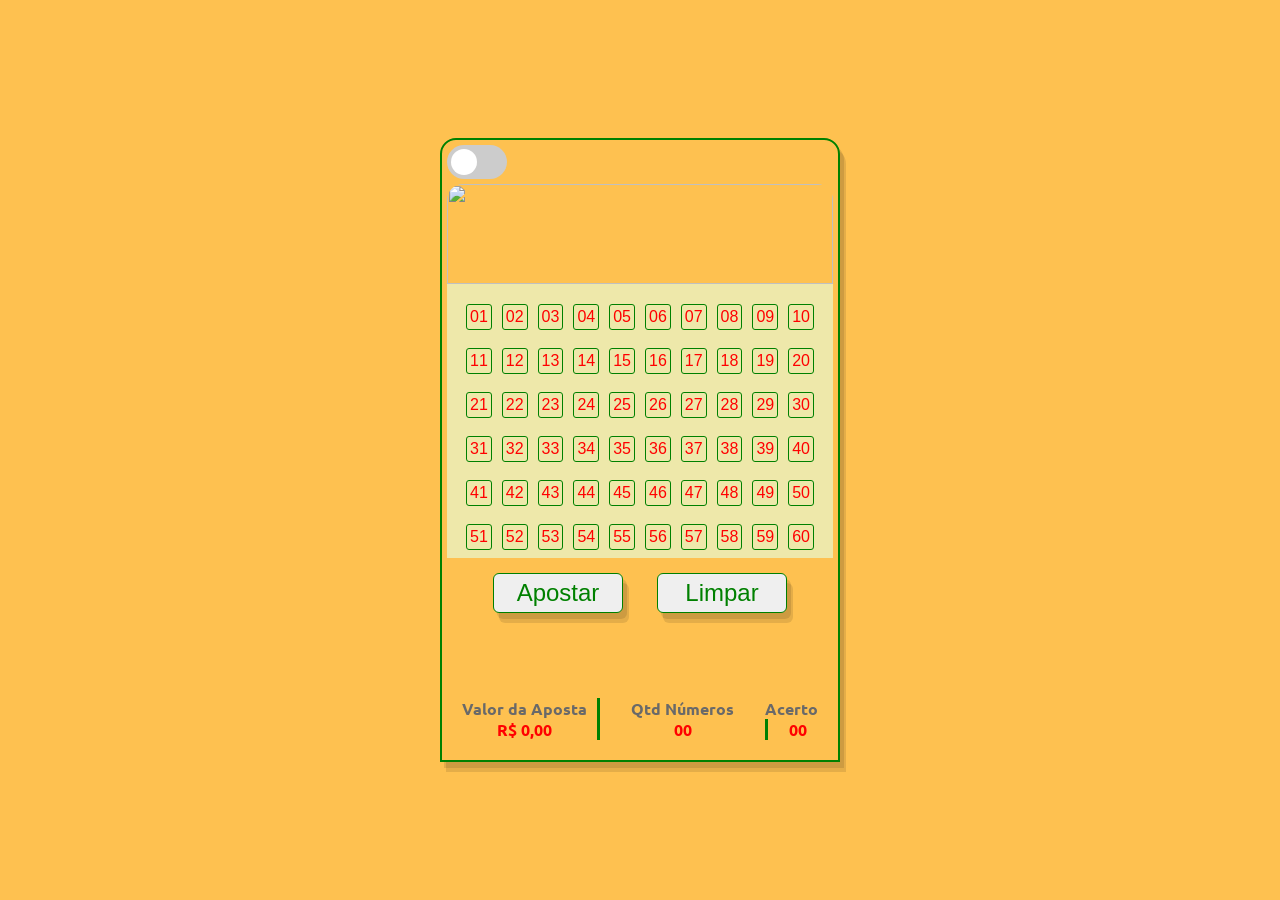
==== index.html @ 8461e8b3 "first commit" ====
<!DOCTYPE html>
<html lang="en">
<head>
    <meta charset="UTF-8">
    <meta http-equiv="X-UA-Compatible" content="IE=edge">
    <meta name="viewport" content="width=device-width, initial-scale=1.0">
    <link rel="stylesheet" href="./css/style.css">
    <link rel="stylesheet" href="./css/toogle.css">
    <link rel="stylesheet" href="./css/dark-mode.css">
    <title>Mega Sena</title>
</head>
<body>
   
    <div class="container">
         <!-- Start Rounded Switch -->
        <div class="alternarTema">
            <label class="switch">
                <input type="checkbox" id="checkbox">
                <span class="slider round"></span>
            </label>
        </div>
        <!-- End Rounded Switch  -->
        <header>
            <img src="https://i.postimg.cc/tRFn2v50/mega-sena-logo.png" alt="">
        </header>
        <main>
            <div>
                <button onclick="selecionarNumeros(01)" id="num_1"> 01 </button>
                <button onclick="selecionarNumeros(02)" id="num_2"> 02 </button>
                <button onclick="selecionarNumeros(03)" id="num_3"> 03 </button>
                <button onclick="selecionarNumeros(04)" id="num_4"> 04 </button>
                <button onclick="selecionarNumeros(05)" id="num_5"> 05 </button>
                <button onclick="selecionarNumeros(06)" id="num_6"> 06 </button>
                <button onclick="selecionarNumeros(07)" id="num_7"> 07 </button>
                <button onclick="selecionarNumeros(08)" id="num_8"> 08 </button>
                <button onclick="selecionarNumeros(09)" id="num_9"> 09 </button>
                <button onclick="selecionarNumeros(10)" id="num_10">10 </button>
            </div>
            <div>
                <button onclick="selecionarNumeros(11)" id="num_11"> 11 </button>
                <button onclick="selecionarNumeros(12)" id="num_12"> 12 </button>
                <button onclick="selecionarNumeros(13)" id="num_13"> 13 </button>
                <button onclick="selecionarNumeros(14)" id="num_14"> 14 </button>
                <button onclick="selecionarNumeros(15)" id="num_15"> 15 </button>
                <button onclick="selecionarNumeros(16)" id="num_16"> 16 </button>
                <button onclick="selecionarNumeros(17)" id="num_17"> 17 </button>
                <button onclick="selecionarNumeros(18)" id="num_18"> 18 </button>
                <button onclick="selecionarNumeros(19)" id="num_19"> 19 </button>
                <button onclick="selecionarNumeros(20)" id="num_20"> 20 </button>
        
            </div>
            <div>
                <button onclick="selecionarNumeros(21)" id="num_21"> 21 </button>
                <button onclick="selecionarNumeros(22)" id="num_22"> 22 </button>
                <button onclick="selecionarNumeros(23)" id="num_23"> 23 </button>
                <button onclick="selecionarNumeros(24)" id="num_24"> 24 </button>
                <button onclick="selecionarNumeros(25)" id="num_25"> 25 </button>
                <button onclick="selecionarNumeros(26)" id="num_26"> 26 </button>
                <button onclick="selecionarNumeros(27)" id="num_27"> 27 </button>
                <button onclick="selecionarNumeros(28)" id="num_28"> 28 </button>
                <button onclick="selecionarNumeros(29)" id="num_29"> 29 </button>
                <button onclick="selecionarNumeros(30)" id="num_30"> 30 </button>
        
            </div>
            <div>
                <button onclick="selecionarNumeros(31)" id="num_31"> 31 </button>
                <button onclick="selecionarNumeros(32)" id="num_32"> 32 </button>
                <button onclick="selecionarNumeros(33)" id="num_33"> 33 </button>
                <button onclick="selecionarNumeros(34)" id="num_34"> 34 </button>
                <button onclick="selecionarNumeros(35)" id="num_35"> 35 </button>
                <button onclick="selecionarNumeros(36)" id="num_36"> 36 </button>
                <button onclick="selecionarNumeros(37)" id="num_37"> 37 </button>
                <button onclick="selecionarNumeros(38)" id="num_38"> 38 </button>
                <button onclick="selecionarNumeros(39)" id="num_39"> 39 </button>
                <button onclick="selecionarNumeros(40)" id="num_40"> 40 </button>
        
            </div>
            <div>
                <button onclick="selecionarNumeros(41)" id="num_41"> 41 </button>
                <button onclick="selecionarNumeros(42)" id="num_42"> 42 </button>
                <button onclick="selecionarNumeros(43)" id="num_43"> 43 </button>
                <button onclick="selecionarNumeros(44)" id="num_44"> 44 </button>
                <button onclick="selecionarNumeros(45)" id="num_45"> 45 </button>
                <button onclick="selecionarNumeros(46)" id="num_46"> 46 </button>
                <button onclick="selecionarNumeros(47)" id="num_47"> 47 </button>
                <button onclick="selecionarNumeros(48)" id="num_48"> 48 </button>
                <button onclick="selecionarNumeros(49)" id="num_49"> 49 </button>
                <button onclick="selecionarNumeros(50)" id="num_50"> 50 </button>
            </div>
            <div>
                <button onclick="selecionarNumeros(51)" id="num_51"> 51 </button>
                <button onclick="selecionarNumeros(52)" id="num_52"> 52 </button>
                <button onclick="selecionarNumeros(53)" id="num_53"> 53 </button>
                <button onclick="selecionarNumeros(54)" id="num_54"> 54 </button>
                <button onclick="selecionarNumeros(55)" id="num_55"> 55 </button>
                <button onclick="selecionarNumeros(56)" id="num_56"> 56 </button>
                <button onclick="selecionarNumeros(57)" id="num_57"> 57 </button>
                <button onclick="selecionarNumeros(58)" id="num_58"> 58 </button>
                <button onclick="selecionarNumeros(59)" id="num_59"> 59 </button>
                <button onclick="selecionarNumeros(60)" id="num_60"> 60 </button>
            </div>
        </main>
        <button id="btnApostar" class="btn Apostar" onclick="apostar()">Apostar</button>
        <button class="btn Limpar" id="btnReiniciar">Limpar</button>

        <section class="resultado" id="resultado">
            <!-- <div class="resultadoCicle">00</div>
            <div class="resultadoCicle">00</div>
            <div class="resultadoCicle">00</div>

            <div class="resultadoCicle">00</div>
            <div class="resultadoCicle">00</div>
            <div class="resultadoCicle">00</div> -->
        </section>

        <footer>
            <div id="valor"> <p>Valor da Aposta</p>   <p class="valor">R$ 0,00</p> </div>
            <div id="qtdNumeros"> <p> Qtd Números</p> <p class='valor'>00</p> </div>
            <div ><p>Acerto</p>           <p id="acertos" class="valor">00</p> </div>
        </footer>
    </div>
    
    <script src=""></script>
    <script src="./js/toogleScript.js"></script>
</body>
</html>
---- css/style.css ----
@import url('https://fonts.googleapis.com/css2?family=Ubuntu:wght@400;700&display=swap');
*{
    padding: 0;
    margin: 0;
    box-sizing: border-box;
    text-decoration: none;
    list-style: none;
    outline: none;
}
:root{
    --cor-verd: #008000;
    --cor-back: #EEE8AA;
    --cor-num: #FF0000;
    --shadow-1: 04px 6px 0 rgba(0,0,0,0.1), 
                06px 10px 0 rgba(0,0,0,0.1);
}
body{
    font-family: 'Ubuntu', sans-serif;
    text-align: center;
    display: flex;
    justify-content: center;
    align-items: center;
    min-height: 100vh;
}
.container{
    border-radius: 16px 16px 0 0;
    max-width: 400px;
    min-height: 600px;
    border: 2px solid var(--cor-verd);
    padding: 5px;
    box-shadow: var(--shadow-1);
}
header{
    height: 100px;
}
header img{
    height: 100%;
    width: 100%;
    border-radius: 16px 16px 0 0;
}
main{
    padding: 5px;
    background-color: var(--cor-back);
    min-height: 250px;
}
main button{
    cursor: pointer;
    background-color: transparent;
    border: 0;
    color: var(--cor-num);
    font-size: 1.0em;
    margin: 3px;
    margin-top: 15px;
    border: 1px solid var(--cor-verd);
    border-radius: 3px;
    padding: 3px;
}
main button:hover:disabled{
    cursor: not-allowed;
}
.btn{
    padding: 5px;
    width: 130px;
    height: 40px;
    margin: 15px;
    cursor: pointer;
    font-size: 1.5em;
    border-radius: 6px;
    border: 1px solid var(--cor-verd);
    color: var(--cor-verd);
    box-shadow: var(--shadow-1);
}
.btn:hover{
    border: 2px solid var(--cor-verd)
}
#btnApostar:hover:disabled{
    cursor: not-allowed;   
}
.resultado{
    display: flex;
    justify-content: space-around;
    align-items: center;
    height: 55px;
}
.resultadoCicle{
    display: flex;
    justify-content: center;
    align-items: center;
    flex-wrap: wrap;
    font-size: 1.8em;
    color: #fff;
    background-color: var(--cor-verd);
    width: 50px;
    height: 50px;
    border-radius: 50%;
    box-shadow: var(--shadow-1);
}
footer{
    display: flex;
    justify-content: space-between;
    align-content: center;
    flex-wrap: wrap;
    font-weight: 700;
    color: dimgray;
    font-size: 1em;
    padding: 15px;
}
footer .valor{
    color: var(--cor-num)
}
footer #valor{
    border-right: solid var(--cor-verd);
    padding-right: 10px;
}
footer #acertos{
    border-left: solid var(--cor-verd);
    padding-left: 10px;
}

/** Mobile Responsive 390px */
@media(max-width: 390px) {
    main{
        min-height: 170px;
    }
    main button{
        margin: 1px;
        padding: 1px;
    }
    .container{
        min-height: 450px;
    }
}
---- css/toogle.css ----
.alternarTema{
  display: flex;
  align-items: center;
  text-align: right;
  width: 400px;
  margin-bottom: 5px;
}

/* The switch - the box around the slider */
.switch {
    position: relative;
    display: inline-block;
    width: 60px;
    height: 34px;
  }  
  /* Hide default HTML checkbox */
  .switch input {
    opacity: 0;
    width: 0;
    height: 0;
  }
  /* The slider */
  .slider {
    position: absolute;
    cursor: pointer;
    top: 0;
    left: 0;
    right: 0;
    bottom: 0;
    background-color: #ccc;
    -webkit-transition: .4s;
    transition: .4s;
  }

  .slider:before {
    position: absolute;
    content: "";
    height: 26px;
    width: 26px;
    left: 4px;
    bottom: 4px;
    background-color: white;
    -webkit-transition: .4s;
    transition: .4s;
  }
  
  input:checked + .slider { background-color: #2196F3; }
  
  input:focus + .slider { box-shadow: 0 0 1px #2196F3; }
  
  input:checked + .slider:before {
    -webkit-transform: translateX(26px);
    -ms-transform: translateX(26px);
    transform: translateX(26px);
  }
  /* Rounded sliders */
  .slider.round { border-radius: 34px; }
  
  .slider.round:before { border-radius: 50%; }
---- css/dark-mode.css ----
:root {
    --bg-color: #fec150;
    --font-color: #222;
    --title-color: #0067e6;
    --title-background: #fff;
    --main-border: 1px solid rgba(255, 255, 255, 0.4);
    --main-bg: rgba(255, 255, 255, 0.4);
  }

  [data-theme="dark"] {
    --bg-color: #111;
    --font-color: #efefef;
    --title-color: #fec150;
    --title-background: #222;
    --main-border: 1px solid rgba(255, 255, 255, 0.2);
    --main-bg: rgba(25, 25, 25, 0.4);
  }

  body{
    background-color: var(--bg-color);
  }
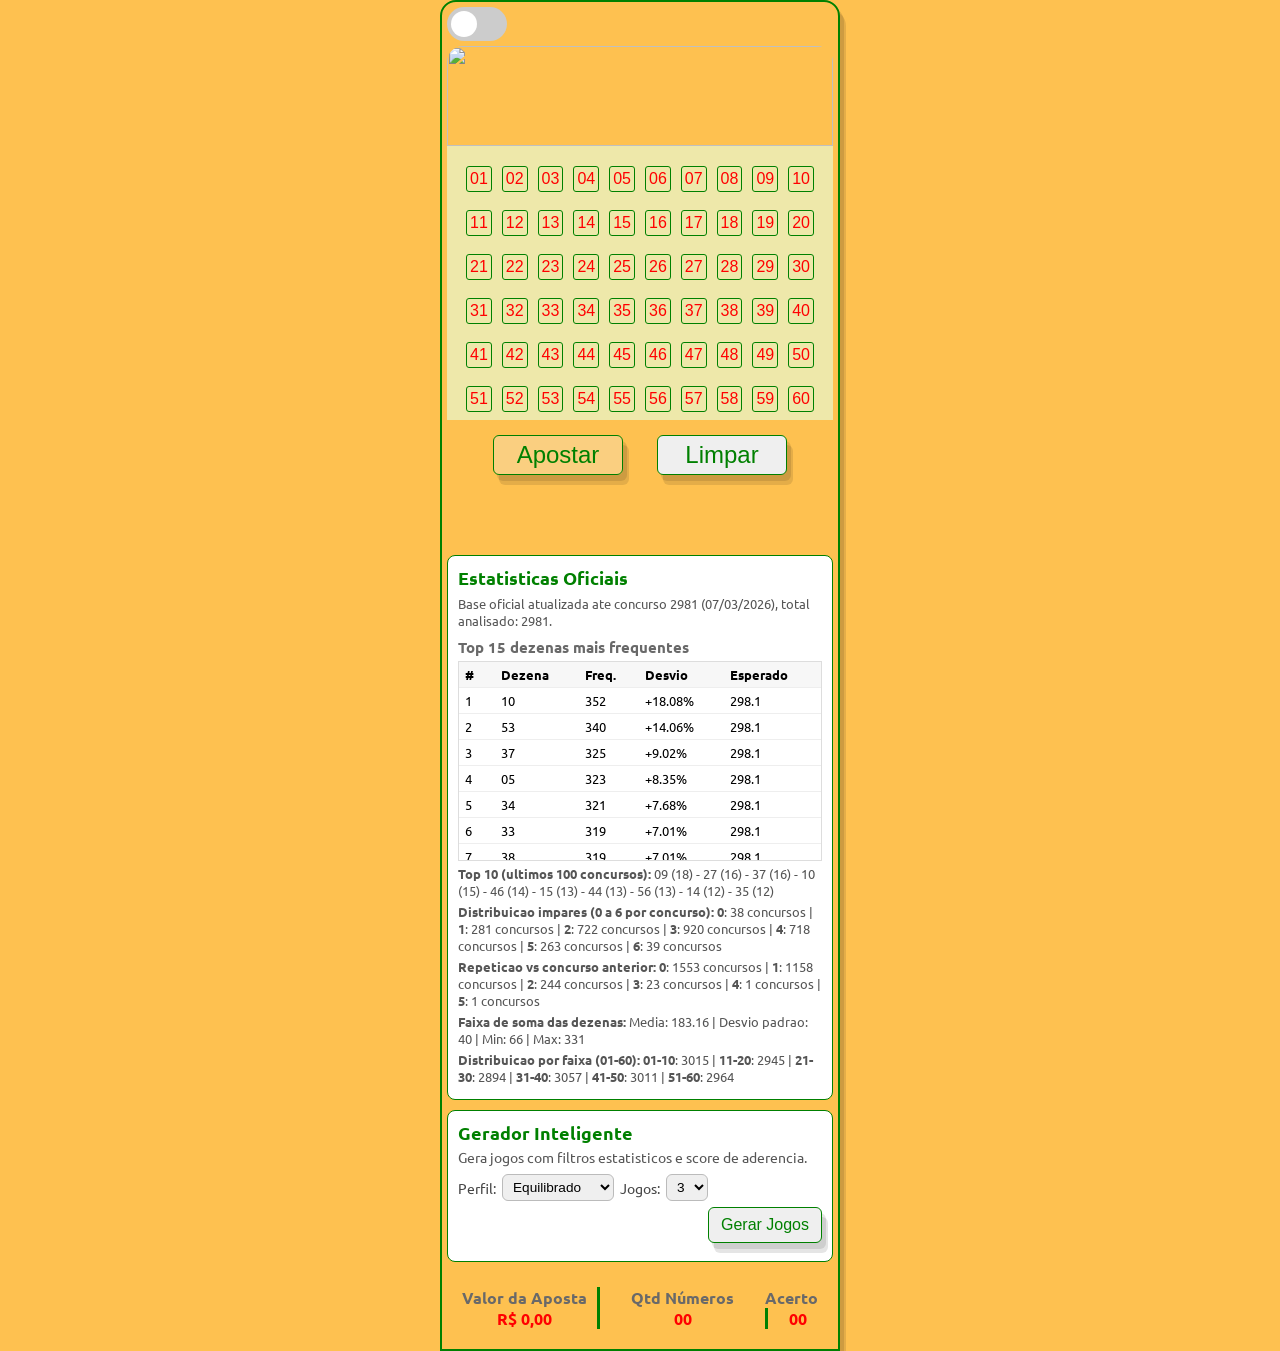
==== commit a2e12109: "updated docs e ajustes" ====
--- a/index.html
+++ b/index.html
@@ -112,6 +112,53 @@
             <div class="resultadoCicle">00</div>
             <div class="resultadoCicle">00</div> -->
         </section>
+        <section class="estatisticas" id="estatisticas">
+            <h2>Estatisticas Oficiais</h2>
+            <p id="statsStatus">Carregando estatisticas...</p>
+
+            <h3>Top 15 dezenas mais frequentes</h3>
+            <div class="tabela-wrapper">
+                <table>
+                    <thead>
+                        <tr>
+                            <th>#</th>
+                            <th>Dezena</th>
+                            <th>Freq.</th>
+                            <th>Desvio</th>
+                            <th>Esperado</th>
+                        </tr>
+                    </thead>
+                    <tbody id="statsTopBody"></tbody>
+                </table>
+            </div>
+
+            <p><strong>Top 10 (ultimos 100 concursos):</strong> <span id="statsRecentTop">-</span></p>
+            <p><strong>Distribuicao impares (0 a 6 por concurso):</strong> <span id="statsImparPar">-</span></p>
+            <p><strong>Repeticao vs concurso anterior:</strong> <span id="statsRepeticao">-</span></p>
+            <p><strong>Faixa de soma das dezenas:</strong> <span id="statsSoma">-</span></p>
+            <p><strong>Distribuicao por faixa (01-60):</strong> <span id="statsDecades">-</span></p>
+        </section>
+        <section class="gerador" id="gerador">
+            <h2>Gerador Inteligente</h2>
+            <p>Gera jogos com filtros estatisticos e score de aderencia.</p>
+            <div class="gerador-controles">
+                <label for="perfilGerador">Perfil:</label>
+                <select id="perfilGerador">
+                    <option value="conservador">Conservador</option>
+                    <option value="equilibrado" selected>Equilibrado</option>
+                    <option value="agressivo">Agressivo</option>
+                </select>
+
+                <label for="qtdJogosGerador">Jogos:</label>
+                <select id="qtdJogosGerador">
+                    <option value="1">1</option>
+                    <option value="3" selected>3</option>
+                    <option value="5">5</option>
+                </select>
+                <button id="btnGerarJogos" class="btn btn-gerar" type="button">Gerar Jogos</button>
+            </div>
+            <div id="resultadoGerador" class="gerador-resultado"></div>
+        </section>
 
         <footer>
             <div id="valor"> <p>Valor da Aposta</p>   <p class="valor">R$ 0,00</p> </div>
@@ -120,7 +167,10 @@
         </footer>
     </div>
     
-    <script src=""></script>
+    <script src="./js/processaJogo.js"></script>
+    <script src="./js/megaEstatisticasData.js"></script>
+    <script src="./js/estatisticas.js"></script>
+    <script src="./js/geradorJogos.js"></script>
     <script src="./js/toogleScript.js"></script>
 </body>
-</html>+</html>
--- a/css/style.css
+++ b/css/style.css
@@ -82,6 +82,111 @@
     align-items: center;
     height: 55px;
 }
+.estatisticas{
+    text-align: left;
+    margin: 10px 0;
+    padding: 10px;
+    border: 1px solid var(--cor-verd);
+    border-radius: 8px;
+    background-color: #fff;
+}
+.estatisticas h2{
+    color: var(--cor-verd);
+    font-size: 1.1em;
+    margin-bottom: 6px;
+}
+.estatisticas h3{
+    color: dimgray;
+    font-size: 0.95em;
+    margin: 8px 0 4px 0;
+}
+.estatisticas p{
+    font-size: 0.8em;
+    color: #555;
+    margin: 4px 0;
+}
+.tabela-wrapper{
+    max-height: 200px;
+    overflow: auto;
+    border: 1px solid #ddd;
+}
+.estatisticas table{
+    width: 100%;
+    border-collapse: collapse;
+    font-size: 0.8em;
+}
+.estatisticas th,
+.estatisticas td{
+    padding: 4px 6px;
+    border-bottom: 1px solid #eee;
+}
+.estatisticas th{
+    position: sticky;
+    top: 0;
+    background: #f7f7f7;
+}
+.gerador{
+    text-align: left;
+    margin: 10px 0;
+    padding: 10px;
+    border: 1px solid var(--cor-verd);
+    border-radius: 8px;
+    background: #fff;
+}
+.gerador h2{
+    color: var(--cor-verd);
+    font-size: 1.1em;
+}
+.gerador p{
+    font-size: 0.85em;
+    color: #555;
+    margin: 4px 0;
+}
+.gerador-controles{
+    display: flex;
+    flex-wrap: wrap;
+    gap: 6px;
+    align-items: center;
+    margin: 8px 0;
+}
+.gerador label{
+    font-size: 0.85em;
+    color: #444;
+}
+.gerador select{
+    border: 1px solid #bbb;
+    border-radius: 6px;
+    padding: 4px 6px;
+    font-size: 0.85em;
+}
+.btn-gerar{
+    width: auto;
+    height: auto;
+    font-size: 1em;
+    margin: 0 0 0 auto;
+    padding: 8px 12px;
+}
+.gerador-resultado{
+    display: grid;
+    grid-template-columns: 1fr;
+    gap: 8px;
+}
+.jogo-card{
+    border: 1px solid #d9d9d9;
+    border-radius: 8px;
+    padding: 8px;
+    background: #fafafa;
+}
+.jogo-card h4{
+    color: #2f2f2f;
+    font-size: 0.9em;
+    margin-bottom: 4px;
+}
+.jogo-card .jogo-dezenas{
+    color: var(--cor-verd);
+    font-size: 1em;
+    font-weight: 700;
+}
 .resultadoCicle{
     display: flex;
     justify-content: center;
@@ -129,4 +234,19 @@
     .container{
         min-height: 450px;
     }
-}+    .estatisticas{
+        padding: 6px;
+    }
+    .estatisticas p,
+    .estatisticas table,
+    .gerador p{
+        font-size: 0.72em;
+    }
+    .gerador{
+        padding: 6px;
+    }
+    .btn-gerar{
+        width: 100%;
+        margin-left: 0;
+    }
+}
--- a/css/dark-mode.css
+++ b/css/dark-mode.css
@@ -18,4 +18,37 @@
 
   body{
     background-color: var(--bg-color);
-  }+  }
+
+  [data-theme="dark"] .estatisticas {
+    background-color: #1a1a1a;
+    color: #efefef;
+  }
+
+  [data-theme="dark"] .estatisticas h3,
+  [data-theme="dark"] .estatisticas p {
+    color: #d5d5d5;
+  }
+
+  [data-theme="dark"] .estatisticas th {
+    background-color: #222;
+    color: #efefef;
+  }
+
+  [data-theme="dark"] .gerador {
+    background-color: #1a1a1a;
+    color: #efefef;
+  }
+
+  [data-theme="dark"] .gerador p,
+  [data-theme="dark"] .gerador label,
+  [data-theme="dark"] .jogo-card h4 {
+    color: #d5d5d5;
+  }
+
+  [data-theme="dark"] .gerador select,
+  [data-theme="dark"] .jogo-card {
+    background-color: #222;
+    color: #efefef;
+    border-color: #3b3b3b;
+  }
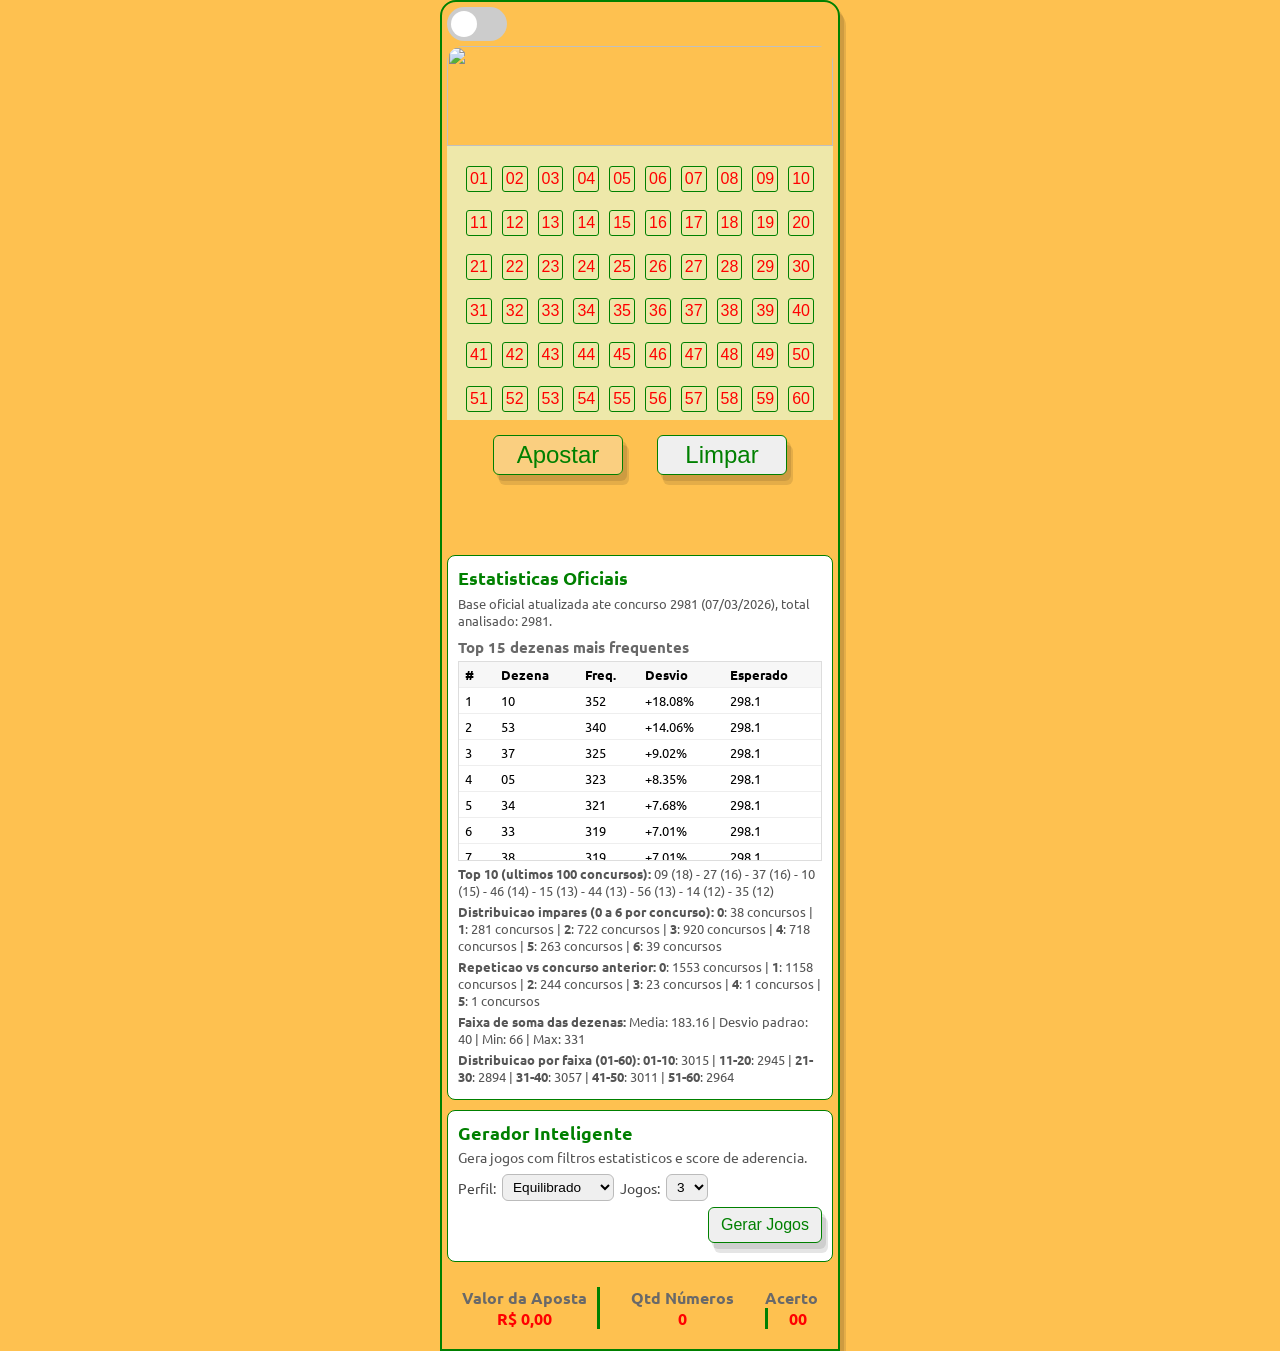
==== commit c2154c44: "updated-ia" ====
--- a/index.html
+++ b/index.html
@@ -140,7 +140,7 @@
         </section>
         <section class="gerador" id="gerador">
             <h2>Gerador Inteligente</h2>
-            <p>Gera jogos com filtros estatisticos e score de aderencia.</p>
+            <p id="geradorStatus">Gera jogos com filtros estatisticos e score de aderencia.</p>
             <div class="gerador-controles">
                 <label for="perfilGerador">Perfil:</label>
                 <select id="perfilGerador">
--- a/css/style.css
+++ b/css/style.css
@@ -159,6 +159,13 @@
     padding: 4px 6px;
     font-size: 0.85em;
 }
+.gerador select:disabled,
+.btn-gerar:disabled,
+.btn-usar-jogo:disabled,
+.btn-apostar-jogo:disabled{
+    opacity: 0.6;
+    cursor: not-allowed;
+}
 .btn-gerar{
     width: auto;
     height: auto;
@@ -186,6 +193,39 @@
     color: var(--cor-verd);
     font-size: 1em;
     font-weight: 700;
+}
+.btn-usar-jogo{
+    margin-top: 6px;
+    border: 1px solid var(--cor-verd);
+    background: #fff;
+    color: var(--cor-verd);
+    border-radius: 6px;
+    padding: 6px 8px;
+    cursor: pointer;
+    font-size: 0.82em;
+    font-weight: 700;
+}
+.btn-usar-jogo:hover{
+    background: #f0fff4;
+}
+.jogo-acoes{
+    display: flex;
+    gap: 6px;
+    margin-top: 6px;
+}
+.btn-apostar-jogo{
+    margin-top: 6px;
+    border: 1px solid var(--cor-verd);
+    background: var(--cor-verd);
+    color: #fff;
+    border-radius: 6px;
+    padding: 6px 8px;
+    cursor: pointer;
+    font-size: 0.82em;
+    font-weight: 700;
+}
+.btn-apostar-jogo:hover{
+    filter: brightness(1.1);
 }
 .resultadoCicle{
     display: flex;
@@ -249,4 +289,7 @@
         width: 100%;
         margin-left: 0;
     }
-}
+    .jogo-acoes{
+        flex-direction: column;
+    }
+}
--- a/css/dark-mode.css
+++ b/css/dark-mode.css
@@ -52,3 +52,15 @@
     color: #efefef;
     border-color: #3b3b3b;
   }
+
+  [data-theme="dark"] .btn-usar-jogo {
+    background-color: #222;
+    color: #e6ffe6;
+    border-color: #2d7f2d;
+  }
+
+  [data-theme="dark"] .btn-apostar-jogo {
+    background-color: #2d7f2d;
+    color: #fff;
+    border-color: #2d7f2d;
+  }
